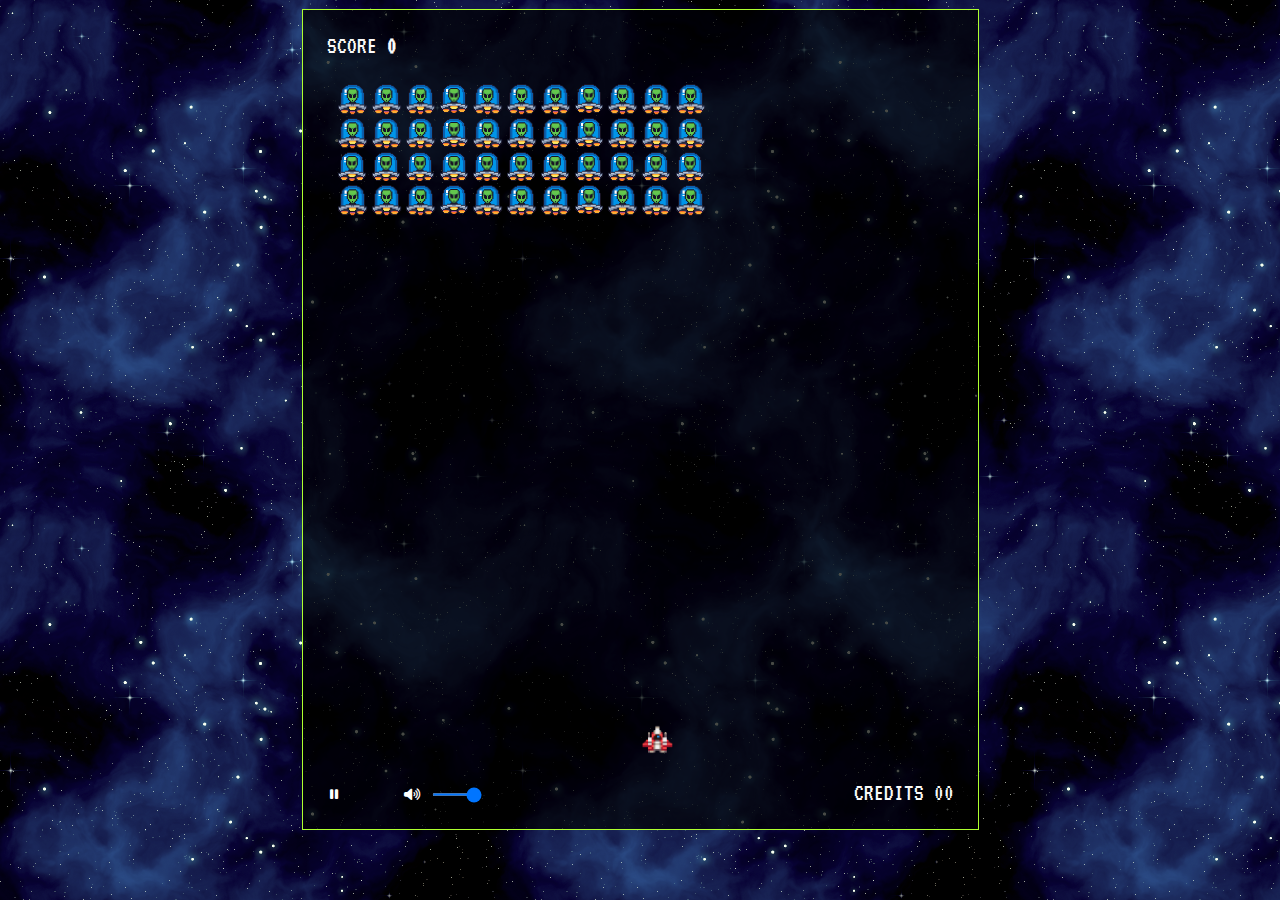
==== game.html @ d7f99b2e "edit file paths for assets game index page" ====
<!DOCTYPE html>
<html lang="en">

<head>
    <meta charset="UTF-8">
    <meta name="viewport" content="width=device-width, initial-scale=1.0">
    <title>Alien Assault</title>

    <!-- fav icon for browser tab -->
    <link rel="icon" type="image/x-icon" href="./assets/images/favicon.ico">

    <!-- link to style sheet -->
    <link rel="stylesheet" href="game.css">

    <!-- google font link -->
    <link href="https://fonts.googleapis.com/css2?family=Space+Mono:wght@400;700&display=swap" rel="stylesheet">
    <link rel="preconnect" href="https://fonts.googleapis.com">
    <link rel="preconnect" href="https://fonts.gstatic.com" crossorigin>
    <link
        href="https://fonts.googleapis.com/css2?family=Exo+2:ital,wght@0,100..900;1,100..900&family=Roboto:ital,wght@0,100;0,300;0,400;0,500;0,700;0,900;1,100;1,300;1,400;1,500;1,700;1,900&family=VT323&display=swap"
        rel="stylesheet">

    <!-- font awesome link -->
    <link rel="stylesheet" href="https://cdnjs.cloudflare.com/ajax/libs/font-awesome/6.4.2/css/all.min.css">

</head>

<body>
    <main>
        <h1 class="result-text">SCORE <span id="result">0</span></h1>
        <div class="grid">
            <!-- Row 1 -->
            <div></div>
            <div></div>
            <div></div>
            <div></div>
            <div></div>
            <div></div>
            <div></div>
            <div></div>
            <div></div>
            <div></div>
            <div></div>
            <div></div>
            <div></div>
            <div></div>
            <div></div>
            <div></div>
            <div></div>
            <div></div>
            <div></div>
            <div></div>
            <!-- Row 2 -->
            <div></div>
            <div></div>
            <div></div>
            <div></div>
            <div></div>
            <div></div>
            <div></div>
            <div></div>
            <div></div>
            <div></div>
            <div></div>
            <div></div>
            <div></div>
            <div></div>
            <div></div>
            <div></div>
            <div></div>
            <div></div>
            <div></div>
            <div></div>
            <!-- Row 3 -->
            <div></div>
            <div></div>
            <div></div>
            <div></div>
            <div></div>
            <div></div>
            <div></div>
            <div></div>
            <div></div>
            <div></div>
            <div></div>
            <div></div>
            <div></div>
            <div></div>
            <div></div>
            <div></div>
            <div></div>
            <div></div>
            <div></div>
            <div></div>
            <!-- Row 4 -->
            <div></div>
            <div></div>
            <div></div>
            <div></div>
            <div></div>
            <div></div>
            <div></div>
            <div></div>
            <div></div>
            <div></div>
            <div></div>
            <div></div>
            <div></div>
            <div></div>
            <div></div>
            <div></div>
            <div></div>
            <div></div>
            <div></div>
            <div></div>
            <!-- Row 5 -->
            <div></div>
            <div></div>
            <div></div>
            <div></div>
            <div></div>
            <div></div>
            <div></div>
            <div></div>
            <div></div>
            <div></div>
            <div></div>
            <div></div>
            <div></div>
            <div></div>
            <div></div>
            <div></div>
            <div></div>
            <div></div>
            <div></div>
            <div></div>
            <!-- Row 6 -->
            <div></div>
            <div></div>
            <div></div>
            <div></div>
            <div></div>
            <div></div>
            <div></div>
            <div></div>
            <div></div>
            <div></div>
            <div></div>
            <div></div>
            <div></div>
            <div></div>
            <div></div>
            <div></div>
            <div></div>
            <div></div>
            <div></div>
            <div></div>
            <!-- Row 7 -->
            <div></div>
            <div></div>
            <div></div>
            <div></div>
            <div></div>
            <div></div>
            <div></div>
            <div></div>
            <div></div>
            <div></div>
            <div></div>
            <div></div>
            <div></div>
            <div></div>
            <div></div>
            <div></div>
            <div></div>
            <div></div>
            <div></div>
            <div></div>
            <!-- Row 8 -->
            <div></div>
            <div></div>
            <div></div>
            <div></div>
            <div></div>
            <div></div>
            <div></div>
            <div></div>
            <div></div>
            <div></div>
            <div></div>
            <div></div>
            <div></div>
            <div></div>
            <div></div>
            <div></div>
            <div></div>
            <div></div>
            <div></div>
            <div></div>
            <!-- Row 9 -->
            <div></div>
            <div></div>
            <div></div>
            <div></div>
            <div></div>
            <div></div>
            <div></div>
            <div></div>
            <div></div>
            <div></div>
            <div></div>
            <div></div>
            <div></div>
            <div></div>
            <div></div>
            <div></div>
            <div></div>
            <div></div>
            <div></div>
            <div></div>
            <!-- Row 10 -->
            <div></div>
            <div></div>
            <div></div>
            <div></div>
            <div></div>
            <div></div>
            <div></div>
            <div></div>
            <div></div>
            <div></div>
            <div></div>
            <div></div>
            <div></div>
            <div></div>
            <div></div>
            <div></div>
            <div></div>
            <div></div>
            <div></div>
            <div></div>
            <!-- Row 11 -->
            <div></div>
            <div></div>
            <div></div>
            <div></div>
            <div></div>
            <div></div>
            <div></div>
            <div></div>
            <div></div>
            <div></div>
            <div></div>
            <div></div>
            <div></div>
            <div></div>
            <div></div>
            <div></div>
            <div></div>
            <div></div>
            <div></div>
            <div></div>
            <!-- Row 12 -->
            <div></div>
            <div></div>
            <div></div>
            <div></div>
            <div></div>
            <div></div>
            <div></div>
            <div></div>
            <div></div>
            <div></div>
            <div></div>
            <div></div>
            <div></div>
            <div></div>
            <div></div>
            <div></div>
            <div></div>
            <div></div>
            <div></div>
            <div></div>
            <!-- Row 13 -->
            <div></div>
            <div></div>
            <div></div>
            <div></div>
            <div></div>
            <div></div>
            <div></div>
            <div></div>
            <div></div>
            <div></div>
            <div></div>
            <div></div>
            <div></div>
            <div></div>
            <div></div>
            <div></div>
            <div></div>
            <div></div>
            <div></div>
            <div></div>
            <!-- Row 14 -->
            <div></div>
            <div></div>
            <div></div>
            <div></div>
            <div></div>
            <div></div>
            <div></div>
            <div></div>
            <div></div>
            <div></div>
            <div></div>
            <div></div>
            <div></div>
            <div></div>
            <div></div>
            <div></div>
            <div></div>
            <div></div>
            <div></div>
            <div></div>
            <!-- Row 15 -->
            <div></div>
            <div></div>
            <div></div>
            <div></div>
            <div></div>
            <div></div>
            <div></div>
            <div></div>
            <div></div>
            <div></div>
            <div></div>
            <div></div>
            <div></div>
            <div></div>
            <div></div>
            <div></div>
            <div></div>
            <div></div>
            <div></div>
            <div></div>
            <!-- Row 16 -->
            <div></div>
            <div></div>
            <div></div>
            <div></div>
            <div></div>
            <div></div>
            <div></div>
            <div></div>
            <div></div>
            <div></div>
            <div></div>
            <div></div>
            <div></div>
            <div></div>
            <div></div>
            <div></div>
            <div></div>
            <div></div>
            <div></div>
            <div></div>
            <!-- Row 17 -->
            <div></div>
            <div></div>
            <div></div>
            <div></div>
            <div></div>
            <div></div>
            <div></div>
            <div></div>
            <div></div>
            <div></div>
            <div></div>
            <div></div>
            <div></div>
            <div></div>
            <div></div>
            <div></div>
            <div></div>
            <div></div>
            <div></div>
            <div></div>
            <!-- Row 18 -->
            <div></div>
            <div></div>
            <div></div>
            <div></div>
            <div></div>
            <div></div>
            <div></div>
            <div></div>
            <div></div>
            <div></div>
            <div></div>
            <div></div>
            <div></div>
            <div></div>
            <div></div>
            <div></div>
            <div></div>
            <div></div>
            <div></div>
            <div></div>
            <!-- Row 19 -->
            <div></div>
            <div></div>
            <div></div>
            <div></div>
            <div></div>
            <div></div>
            <div></div>
            <div></div>
            <div></div>
            <div></div>
            <div></div>
            <div></div>
            <div></div>
            <div></div>
            <div></div>
            <div></div>
            <div></div>
            <div></div>
            <div></div>
            <div></div>
            <!-- Row 20 -->
            <div></div>
            <div></div>
            <div></div>
            <div></div>
            <div></div>
            <div></div>
            <div></div>
            <div></div>
            <div></div>
            <div></div>
            <div></div>
            <div></div>
            <div></div>
            <div></div>
            <div></div>
            <div></div>
            <div></div>
            <div></div>
            <div></div>
            <div></div>
        </div>
        <div class="bottom-headers">
            <!-- <h2 class="lives-container">
                <img class="lives-img" src="/assets/images/lives.png" alt="life starship">
                <img class="lives-img" src="/assets/images/lives.png" alt="life starship">
                <img class="lives-img" src="/assets/images/lives.png" alt="life starship">
            </h2> -->
            <!-- audio element -->
            <div class="audio-container">
                <audio loop autplay id="title-music">
                    <source src="./assets/sounds/title-music-chill.mp3" type="audio/mp3">
                </audio>
                <!-- audio player controls -->
                <div class="controls">
                    <div class="left-controls">
                        <button id="play-pause">
                            <i class="fa-solid fa-play"></i>
                        </button>
                    </div>
                    <div class="right-controls">
                        <div class="volume-container">
                            <div id="mute">
                                <i class="fas fa-volume-up"></i>
                            </div>
                            <input type="range" id="volume" min="0" max="1" step="0.01" value="1">
                        </div>
                    </div>
                </div>
            </div>
            <p class="result-text credit-text">CREDITS <span>00</span></p>
        </div>
    </main>
    <!-- div for added audio element for laser shot sound fx -->
    <div id="laser-sound">

    </div>

    <!-- div for added audio element for explosion sound fx -->
    <div id="boom-sound">

    </div>

    <!-- link to script files -->
    <script src="game.js" charset="UTF-8"></script>
    <script src="app.js" charset="UTF-8"></script>
</body>

</html>
---- game.css ----
body {
    width: 100vw;
    overflow-x: hidden;
    background-color: #000;
    background-image: url("assets/images/space-background.png");
    margin: 9px 0;
}

main {
    width: 75vh;
    min-height: 90vh;
    border: solid 1px greenyellow;
    margin: auto;
    background-color: rgba(0, 0, 0, 0.71);
}

.result-text {
    color: #fafafa;
    font-family: "VT323", monospace;
    font-weight: 300;
    font-style: normal;
    font-size: x-large;
    padding: 1em;
    margin: 0;
}

#result {
    font-weight: 700;
}

.grid {
    display: grid;
    grid-template: 5% 5% 5% 5% 5% 5% 5% 5% 5% 5% 5% 5% 5% 5% 5% 5% 5% 5% 5% 5% / 5% 5% 5% 5% 5% 5% 5% 5% 5% 5% 5% 5% 5% 5% 5% 5% 5% 5% 5% 5%;
    width: 75vh;
    height: 75vh;
    margin: auto;
}

.shooter {
    background-image: url("assets/images/starship1.png");
    background-size: cover;
}

.invader {
    background-image: url("assets/images/alien-title.gif");
    background-size: contain;
}

.boom {
    background-image: url("assets/images/boom1.png");
    background-size: contain;
}

.laser {
    background-image: url("assets/images/laser-ball1.png");
    background-size: contain;
}

.bottom-headers {
    display: flex;
    justify-content: space-between;
}

.lives-container {
    padding-left: 1em;
}

.lives-img {
    height: 30px;
    width: 30px;
}

/* home page style rules */

.main-title {
    display: flex;
    justify-content: center;
    height: 200px;
    margin: 0;
}

.title-img {
    width: 100%;
}

.title-grid {
    display: flex;
    flex-direction: column;
    justify-content: space-between;
    min-height: 90vh;
    margin: auto;
}

/* audio player style rules */

.controls {
    height: 40px;
    display: flex;
    justify-content: space-between;
    align-items: center;
    padding: 1em;
    transition: opacity 0.3s ease-in-out;
}

.controls button {
    background-color: transparent;
    border: none;
    color: #fff;
    font-size: 20px;
    cursor: pointer;
    outline: none;
}

.left-controls {
    position: relative;
    top: 1%;
    width: 70px;
    display: flex;
    justify-content: space-between;
}

.right-controls {
    position: relative;
    padding: 10px;
    top: 1.5px;
}

.fa-volume-up,
.fa-solid {
    font-size: small;
    padding: 5px;
    color: rgb(255, 255, 255);
}

button,
input {
    background-color: transparent;
    border: none;
    cursor: pointer;
    font-size: 20px;
}

.volume-container {
    display: flex;
    align-items: center;
}

#volume {
    position: relative;
    left: 5px;
    width: 50px;
    height: 3px;
}

#mute {
    cursor: pointer;
}

/* play game button */

.play-game-button {
    color: #fafafa;
    font-family: "VT323", monospace;
    font-weight: 300;
    font-style: normal;
    font-size: xx-large;
    padding: 0 1em;
    margin: auto;
    width: fit-content;
}
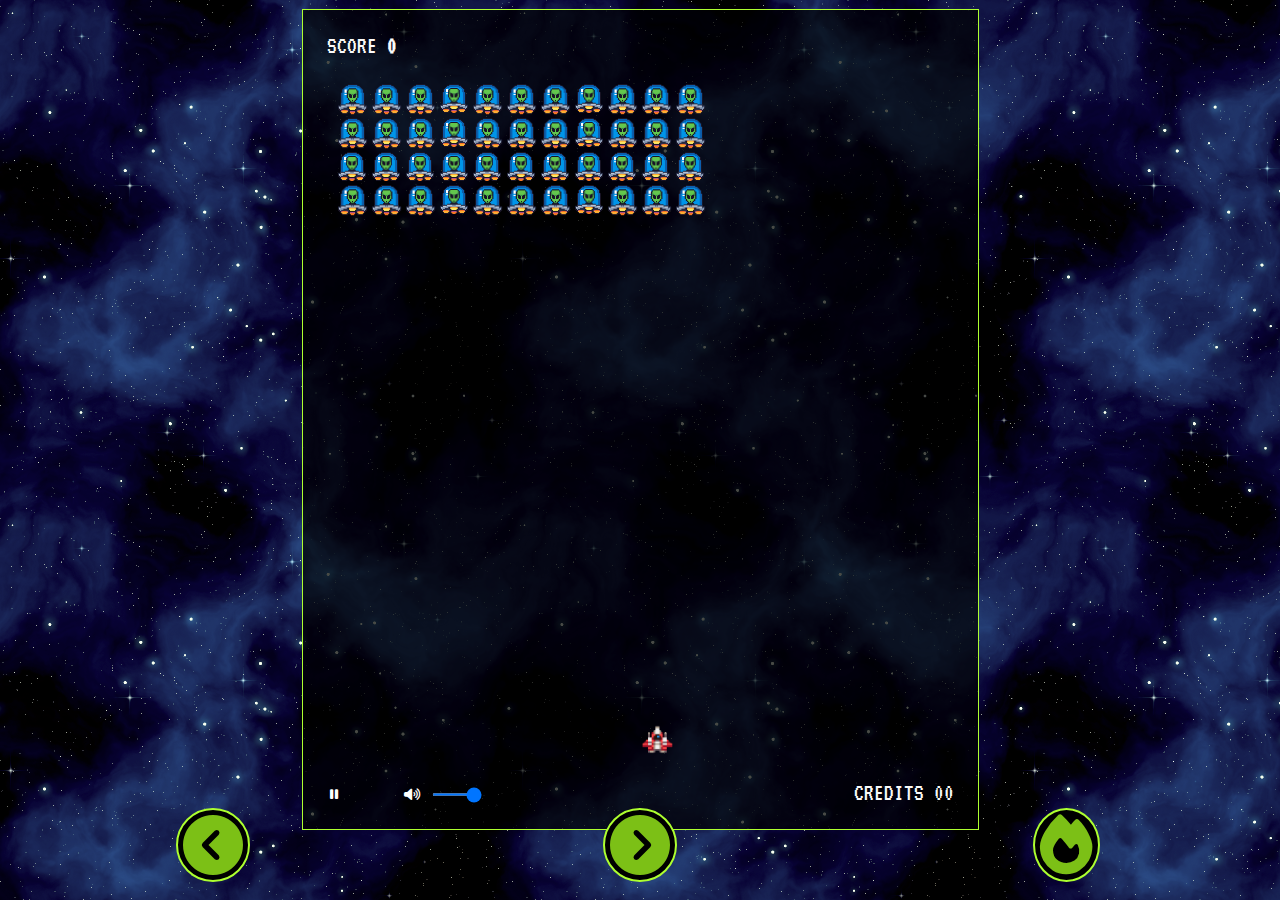
==== commit 5b2677e4: "add touch screen controls" ====
--- a/game.html
+++ b/game.html
@@ -4,6 +4,11 @@
 <head>
     <meta charset="UTF-8">
     <meta name="viewport" content="width=device-width, initial-scale=1.0">
+
+    <meta name="description"
+        content="Join the battle in Alien Assault, a retro-inspired arcade shooter where you defend Earth from alien assaulters. Experience fast-paced gameplay and vibrant pixel art, as you fight to save humanity. Perfect for fans of classic arcade games!">
+
+    <meta name="keywords" content="Retro game, 8bit graphics, 8bit fx, classic arcade, arcade shooter">
     <title>Alien Assault</title>
 
     <!-- fav icon for browser tab -->
@@ -464,7 +469,7 @@
                 <!-- audio player controls -->
                 <div class="controls">
                     <div class="left-controls">
-                        <button id="play-pause">
+                        <button id="play-pause" aria-label="play or pause button">
                             <i class="fa-solid fa-play"></i>
                         </button>
                     </div>
@@ -481,6 +486,13 @@
             <p class="result-text credit-text">CREDITS <span>00</span></p>
         </div>
     </main>
+
+    <!-- touch screen controls for mobile devices -->
+    <div class="game-controls">
+        <button class="control-button" aria-label="move left"><i class="fa-solid fa-circle-chevron-left fa-3x control-icon"></i></button>
+        <button class="control-button" aria-label="move right"><i class="fa-solid fa-circle-chevron-right fa-3x control-icon"></i></button>
+        <button class="control-button" aria-label="shoot laser"><i class="fa-solid fa-fire fa-3x control-icon"></i></button>
+    </div>
     <!-- div for added audio element for laser shot sound fx -->
     <div id="laser-sound">
 
@@ -488,6 +500,18 @@
 
     <!-- div for added audio element for explosion sound fx -->
     <div id="boom-sound">
+
+    </div>
+
+    <!-- The win/loss modal -->
+    <div id="win-loss-modal" class="modal">
+
+        <!-- Modal content -->
+        <div class="modal-content">
+            <h1 id="modal-title">GAME OVER</h1>
+            <h2 id="modal-title-2">YOU LOSE!</h2>
+            <a href="index.html"><button class="modal-button">Home</button></a>
+        </div>
 
     </div>
 
--- a/game.css
+++ b/game.css
@@ -16,7 +16,7 @@
 
 .result-text {
     color: #fafafa;
-    font-family: "VT323", monospace;
+    font-family: "VT323", monospace, sans-serif;
     font-weight: 300;
     font-style: normal;
     font-size: x-large;
@@ -160,11 +160,121 @@
 
 .play-game-button {
     color: #fafafa;
-    font-family: "VT323", monospace;
+    font-family: "VT323", monospace, sans-serif;
     font-weight: 300;
     font-style: normal;
     font-size: xx-large;
     padding: 0 1em;
     margin: auto;
     width: fit-content;
+}
+
+/* win/loss modal styles */
+.modal {
+    display: none;
+    position: fixed;
+    z-index: 1;
+    padding-top: 20vh;
+    left: 20%;
+    top: 0;
+    width: 60%;
+    height: fit-content;
+    text-align: center;
+    overflow: auto;
+}
+
+.modal-content {
+    color: #fafafa;
+    font-family: "VT323", monospace, sans-serif;
+    font-style: normal;
+    font-size: xx-large;
+    background-color: rgba(0, 0, 0, 0.7);
+    margin: auto;
+    border: 1px solid greenyellow;
+    border-radius: 10px;
+    width: 80%;
+}
+
+#modal-title,
+#modal-title-2 {
+    margin: 0.5em;
+    font-weight: 50;
+}
+
+.modal-button {
+    color: #fafafa;
+    background-color: rgb(18, 88, 150);
+    font-family: "VT323", monospace, sans-serif;
+    font-weight: 300;
+    font-style: normal;
+    font-size: x-large;
+    padding: 0.3em 0.5em;
+    margin: auto;
+    margin-bottom: 1em;
+    width: fit-content;
+    border-radius: 10px;
+    transition: 0.5s;
+    border: solid 1px greenyellow;
+}
+
+.modal-button:hover {
+    background-color: rgb(18, 150, 71);
+}
+
+/* game control overlay buttons style rules */
+.game-controls {
+    height: 10vh;
+    display: block;
+    position: fixed;
+    bottom: 10px;
+    left: 0;
+    right: 0;
+    display: flex;
+    justify-content: space-around;
+}
+
+.control-button {
+    width: 30%;
+}
+
+.control-icon {
+    background-color: black;
+    border: 2px solid greenyellow;
+    border-radius: 50%;
+    color: rgb(124, 192, 22);
+}
+
+/* portrait screens media query styling */
+
+@media screen and (orientation: portrait) {
+    main {
+        display: flex;
+        flex-direction: column;
+        justify-content: space-between;
+        width: 90vw;
+        min-height: 60vh;
+        height: 85vh;
+    }
+
+    .grid {
+        width: 90vw;
+        height: 90vw;
+    }
+
+    .title-grid {
+        min-height: 80vh;
+        height: 100%;
+    }
+
+    .credit-text {
+        padding-top: 0.75em;
+    }
+
+    .modal {
+        width: 60%;
+    }
+
+    .modal-content {
+        width: 95%;
+    }
 }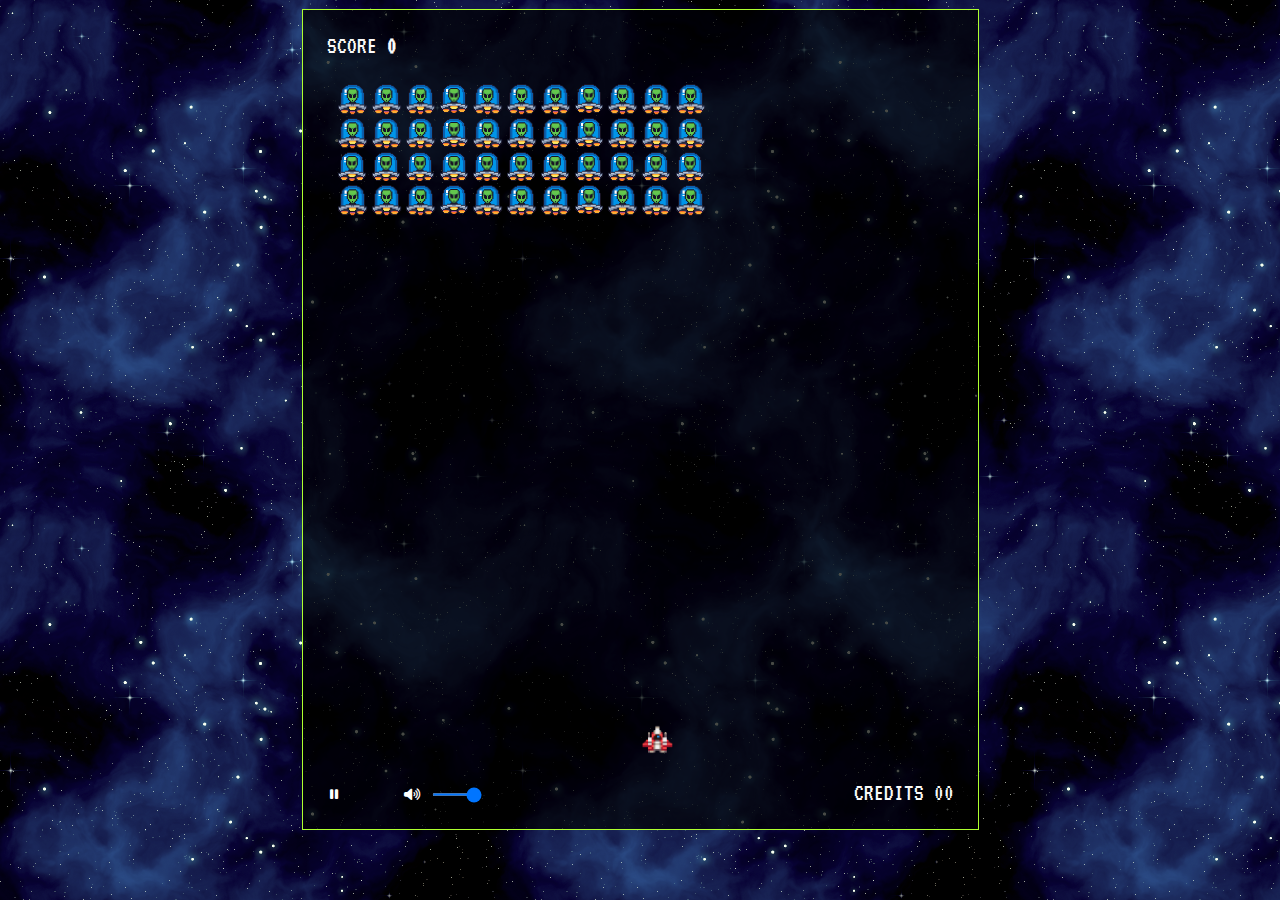
==== commit 19c1091a: "add id to control buttons for touch screen" ====
--- a/game.html
+++ b/game.html
@@ -489,10 +489,14 @@
 
     <!-- touch screen controls for mobile devices -->
     <div class="game-controls">
-        <button class="control-button" aria-label="move left"><i class="fa-solid fa-circle-chevron-left fa-3x control-icon"></i></button>
-        <button class="control-button" aria-label="move right"><i class="fa-solid fa-circle-chevron-right fa-3x control-icon"></i></button>
-        <button class="control-button" aria-label="shoot laser"><i class="fa-solid fa-fire fa-3x control-icon"></i></button>
+        <button class="control-button" aria-label="move left" id="left-control"><i
+                class="fa-solid fa-circle-chevron-left fa-3x control-icon"></i></button>
+        <button class="control-button" aria-label="move right" id="right-control"><i
+                class="fa-solid fa-circle-chevron-right fa-3x control-icon"></i></button>
+        <button class="control-button" aria-label="shoot laser" id="fire-button"><i
+                class="fa-solid fa-fire fa-3x control-icon"></i></button>
     </div>
+
     <!-- div for added audio element for laser shot sound fx -->
     <div id="laser-sound">
 
--- a/game.css
+++ b/game.css
@@ -223,25 +223,42 @@
 
 /* game control overlay buttons style rules */
 .game-controls {
+    display: none;
     height: 10vh;
-    display: block;
     position: fixed;
     bottom: 10px;
     left: 0;
     right: 0;
-    display: flex;
     justify-content: space-around;
 }
 
 .control-button {
+    display: none;
     width: 30%;
 }
 
 .control-icon {
+    display: none;
     background-color: black;
     border: 2px solid greenyellow;
     border-radius: 50%;
     color: rgb(124, 192, 22);
+}
+
+/* control game control overlay visibility for touch screens */
+
+@media (hover: none) {
+    .game-controls {
+        display: flex;
+    }
+
+    .control-button {
+        display: block;
+    }
+
+    .control-icon {
+        display: block;
+    }
 }
 
 /* portrait screens media query styling */
